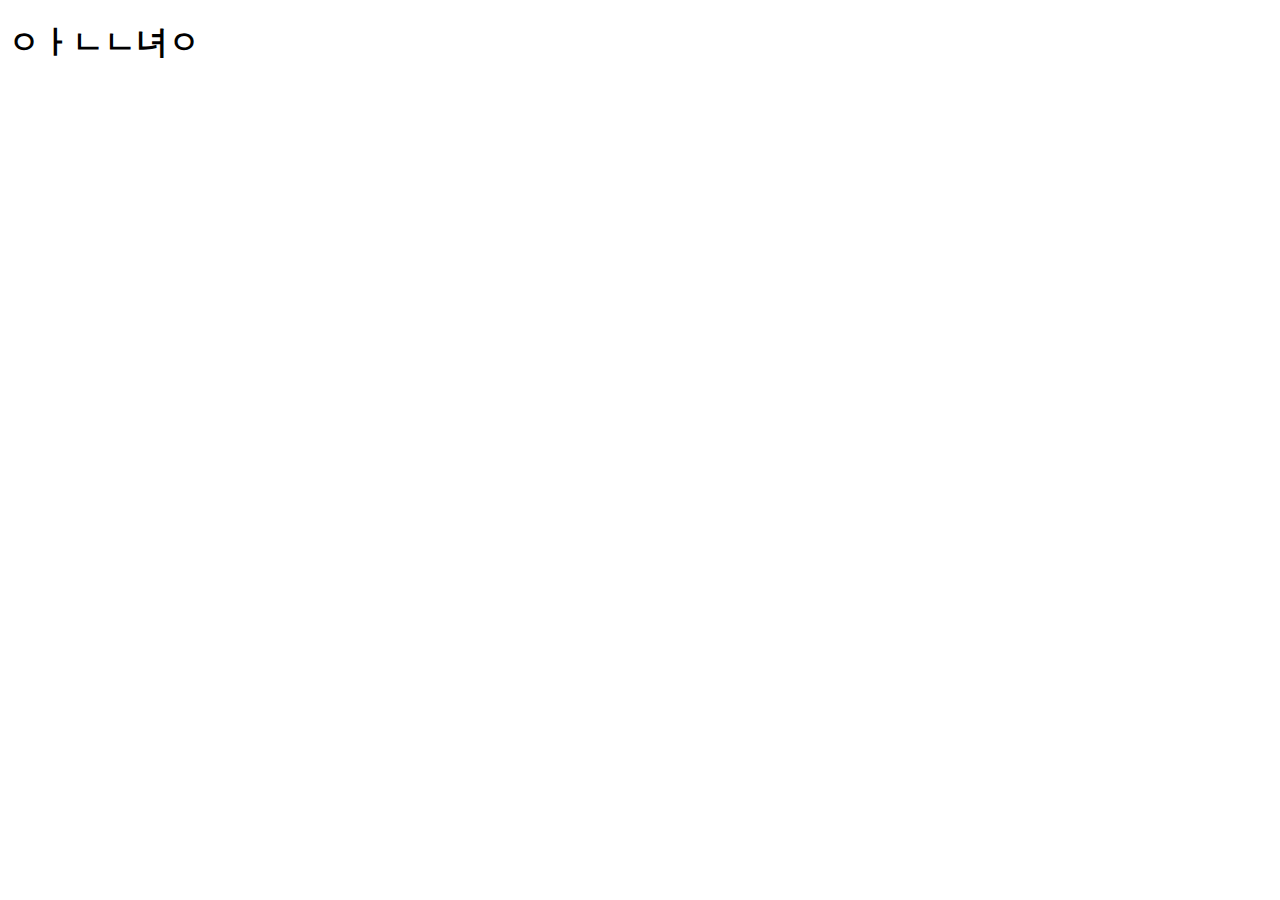
==== index.html @ 63dfe575 "페이지테스트" ====
<!DOCTYPE html>
<html lang="en">
<head>
    <meta charset="UTF-8">
    <meta http-equiv="X-UA-Compatible" content="IE=edge">
    <meta name="viewport" content="width=device-width, initial-scale=1.0">
    <title>Document</title>
</head>
<body>
    <h1>ㅇㅏㄴㄴ녀ㅇ</h1>
</body>
</html>
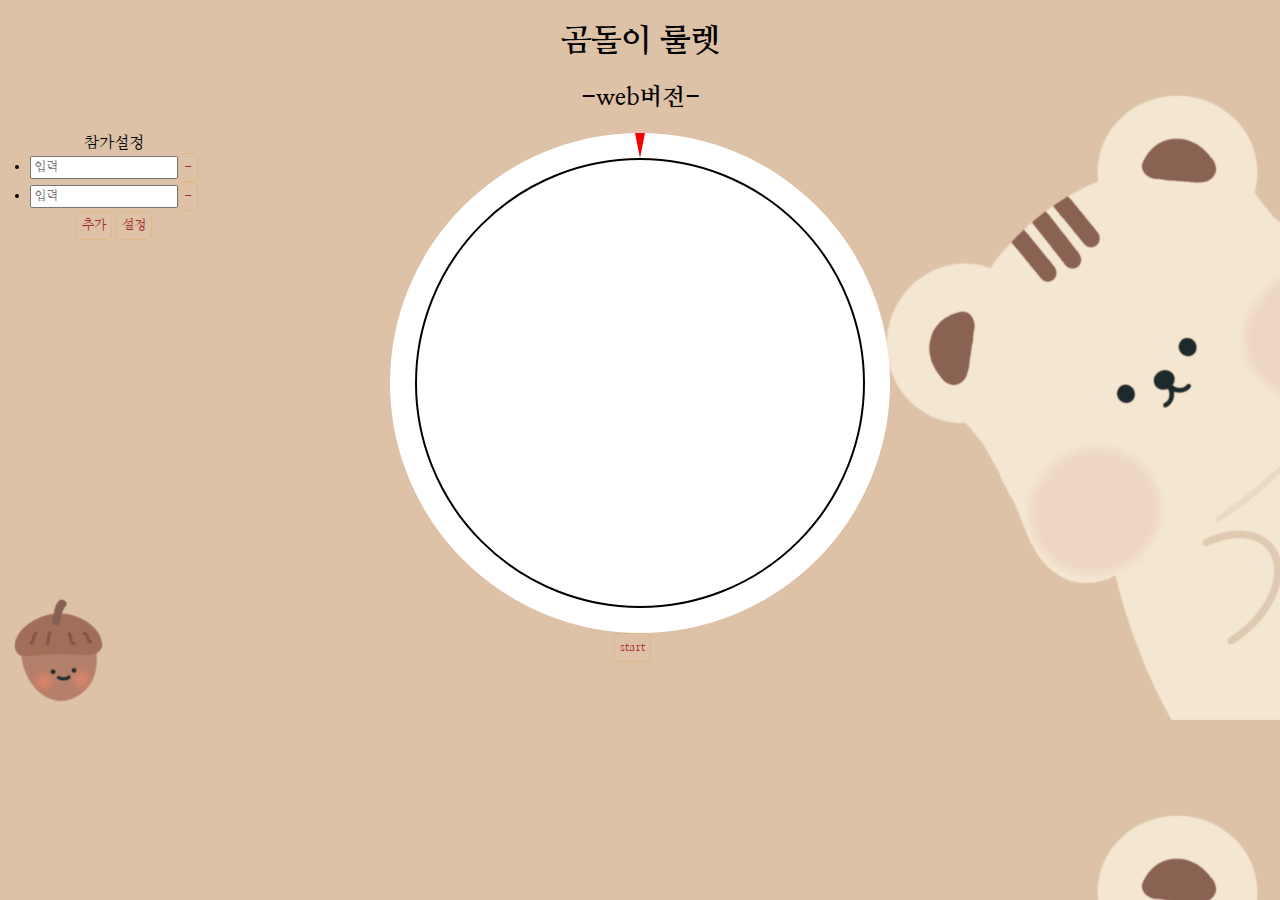
==== commit a3aae4cd: "폴더배치변경" ====
--- a/index.html
+++ b/index.html
@@ -4,9 +4,219 @@
     <meta charset="UTF-8">
     <meta http-equiv="X-UA-Compatible" content="IE=edge">
     <meta name="viewport" content="width=device-width, initial-scale=1.0">
-    <title>Document</title>
+    <title>룰렛</title>
+    <link rel="preconnect" href="https://fonts.googleapis.com">
+    <link rel="preconnect" href="https://fonts.gstatic.com" crossorigin>
+    <link href="https://fonts.googleapis.com/css2?family=Nanum+Myeongjo&display=swap" rel="stylesheet">
+    <style>
+        @import url('https://fonts.googleapis.com/css2?family=Nanum+Myeongjo&display=swap');
+        *{
+            font-family: 'Nanum Myeongjo', serif;
+        }
+        html,body{
+            margin: 0;
+            padding: 0;
+        }
+        #app{
+            text-align: center;
+        }
+        .roulette-outer{
+            position:relative; 
+
+            overflow: hidden;
+            width: 500px;
+            height: 500px;
+            font-size: 30px;
+            margin-left: auto;
+            margin-right: auto;
+            border-radius: 50%;
+            background-color: white;
+        }
+
+        .roulette-outer>.roulette{
+            position:absolute;
+            top: 5%;
+            left: 5%;
+            right: 5%;
+            bottom: 5%;
+            border: 2px solid black;
+            border-radius: 50%;
+            background-image:url('../img/gom.png');
+            background-Size : 150%;
+        }
+        .roulette-outer>.roulette-pin{
+            position:absolute;
+            left: 50%;
+            width: 0;
+            height: 0;
+            
+            margin-left: -5px;
+            border-style: solid;
+            border-width: 25px 5px 0 5px;
+            border-color: #f70000 transparent transparent transparent;
+        }
+        .roulette-outer>.roulette>.item-wrapper>.item{
+            position: absolute;
+            top: 0;
+            left: 0;
+            right: 0;
+            bottom: 0;
+
+            padding-top: 10%;
+            text-align: center;
+            display: flex;
+            justify-content: center;
+        }
+
+        .roulette-outer>.roulette>.line-wrapper>.line{
+            position:absolute;
+            top:0;
+            bottom: 50%;
+            width: 2px;
+            left: 50%;
+            margin-left: -1px;
+            background: black;
+            transform-origin: bottom;
+        }
+        .but{
+            border: 1px solid burlywood;
+            background-color: rgba(0,0,0,0);
+            color: brown;
+            padding: 5px;
+            border-radius: 5px;
+        }
+        .but:hover{
+            color:white;
+            background-color: burlywood;
+        }
+        #input_Participation{
+            position:absolute;
+            margin-left: 30px;
+        }
+        #result{
+            position:absolute;
+            right: 30px;
+            color: rgb(89, 79, 66);
+        }
+    </style>
 </head>
-<body>
-    <h1>ㅇㅏㄴㄴ녀ㅇ</h1>
+<body style="background-image:url('../img/gomdol.png');background-Size : 100%">
+    <div id="app">
+        <h1>곰돌이 룰렛</h1>
+        <h2>-web버전-</h2>
+        <div id="input_Participation">참가설정
+            <div id="input_area">
+                <li><input placeholder="입력" class="participation"><button class="but" onclick="inputMinus(this)">-</button></li>
+                <li><input placeholder="입력" class="participation"><button class="but" onclick="inputMinus(this)">-</button></li>
+            </div>
+            <button class="but" onclick="Additional()">추가</button>
+            <button class="but" onclick="Insertion()">설정</button>
+        </div>
+        <div id="result" style="display:none">당첨 결과
+        </div>
+        <div class="roulette-outer">
+            <div class="roulette-pin" id="roulette-pin"></div>
+            <div class="roulette" id="roulette">
+                <!-- 값 영역 -->
+                <div class="item-wrapper" id="room">
+                </div>
+                <!-- 선 영역 -->
+                <div class="line-wrapper" id="line">
+                </div>
+            </div>
+        </div>
+    </div>
+    <div id="but" style="margin-left:48%;">
+        <button onclick=start() id="start" class="but">start</button>
+        <button onclick=retry() id="retry" style="display:none" class="but">retry</button> 
+    </div>
+    <script>
+        let participation = document.getElementsByClassName("participation");
+        let roulette = document.getElementById("roulette");
+        let items=[];
+        let degNum = [];
+        let res = [];
+        function Insertion(){
+            for(let i=0;participation.length>i;i++){
+                if(participation[i].value==null||participation[i].value==''){
+                    alert('참가내용을 입력해주세요');
+                    return;
+                }
+            }
+            let numbers = 360/participation.length;
+            let tagArea = document.getElementById("room");
+            let lineArea = document.getElementById("line");
+            if(tagArea!=""){
+                tagArea.innerHTML="";
+                lineArea.innerHTML="";
+            }
+            for(let i=0;i<participation.length;i++){
+                let participants = i+1;
+                let Num = numbers*participants;
+                let lineNum = Num-(numbers/2);
+                var f_color = "#"+(parseInt(Math.random()*0xffffff)).toString(16);
+                tagArea.innerHTML+="<div class='item' style='color:"+f_color+";transform: rotate("+Num+"deg);'>"+participation[i].value+"</div>";
+                lineArea.innerHTML+="<div class='line' style='transform: rotate("+lineNum+"deg);'></div>"
+                degNum[i]= Num;
+                items[i]= participation[i].value;
+            }
+        }
+        function inputMinus(e){
+            if(participation.length<=2){
+                alert('두개이상의 선택지를 입력해야합니다');
+                return;
+            }else{
+                e.closest('li').remove();
+            }
+        }
+        
+        function Additional(){
+            let participantsVal = [];
+            let inputArea = document.getElementById("input_area");
+            for(let i=0;participation.length>i;i++){
+                if(participation[i].value!=null || participation[i].value!=''){
+                    participantsVal[i] = participation[i].value;
+                }
+            }
+            inputArea.innerHTML += '<li><input placeholder="입력" class="participation"><button class="but" onclick="inputMinus(this)">-</button></li>';
+            for(let i=0;participation.length-1>i;i++){
+                participation[i].value = participantsVal[i];
+            }
+        }
+        let spin = 0;
+        function start(){
+            if(items.length<2){
+                alert("참가설정후 시작해주세요");
+                return;
+            }
+            let ran = Math.floor(Math.random()*360);
+            spin += ran - 2160 ;
+            roulette.style.transition= "transform 5s ease-in-out";
+            roulette.style.transform="rotate("+spin+"deg)";
+            let goalNumber = Math.abs(ran - 360);
+            let closestNumber = degNum.reduce(function (prev, curr) {
+                return (Math.abs(curr - goalNumber) <= Math.abs(prev - goalNumber) ? curr : prev);
+            });
+            let number = Number(degNum.findIndex(e=> e === closestNumber));
+            document.getElementById("start").style.display ='none';		
+            degNum = degNum.map(x=>(x-goalNumber)).map(x=>x>0 ? x : 360+x);
+            setTimeout(() => {
+                result(items[number]);
+            }, 5000);
+            
+        }
+        function retry(){
+            document.getElementById("start").style.display ='block';		
+            document.getElementById("retry").style.display ='none';
+        }
+        
+        function result(result){
+            document.getElementById("retry").style.display ='block';
+            document.getElementById("result").style.display ='block';
+            document.getElementById("result").innerHTML+='<li class="res">'+result+'</li>';
+            
+        }
+        
+    </script>
 </body>
 </html>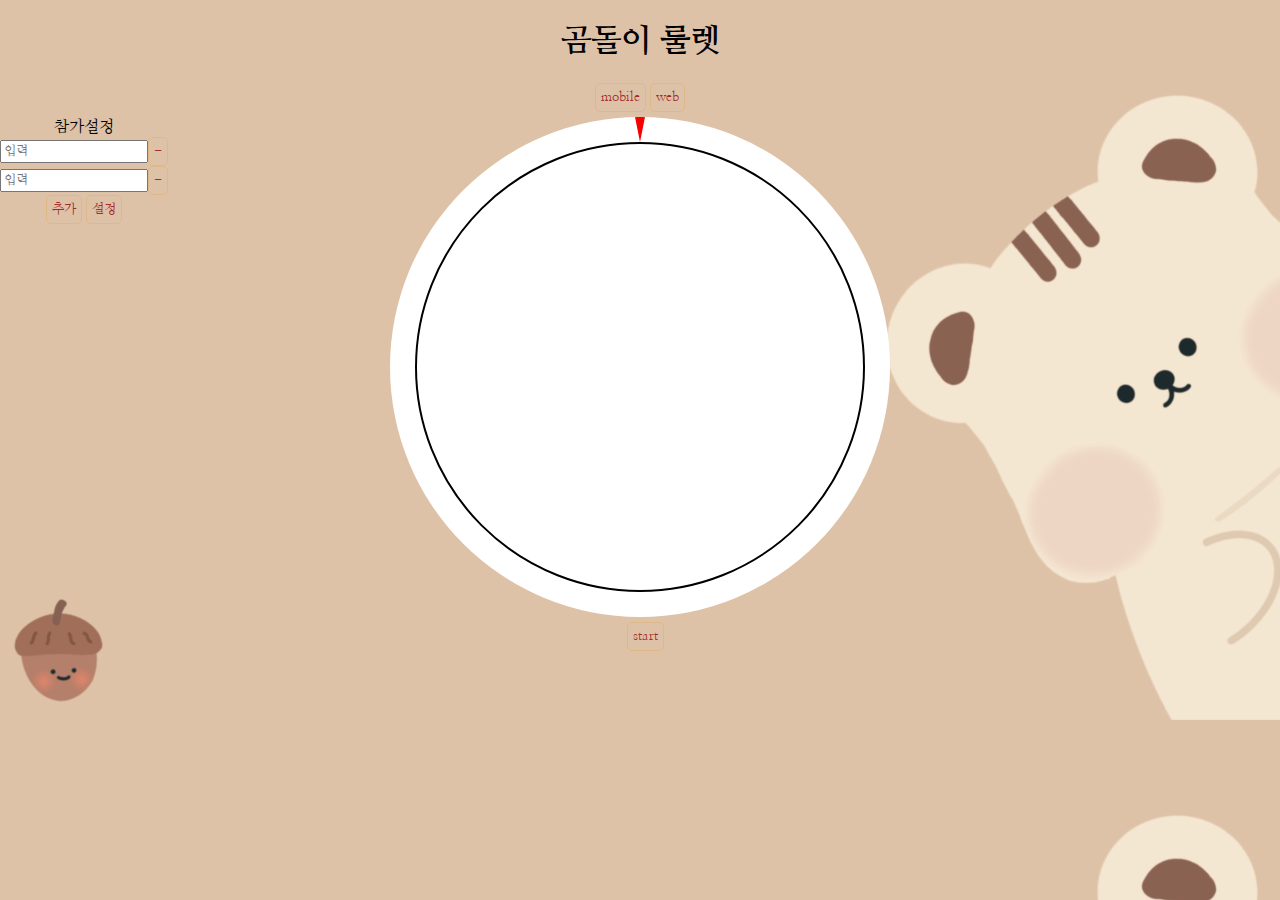
==== commit c5195210: "모바일" ====
--- a/index.html
+++ b/index.html
@@ -41,7 +41,7 @@
             bottom: 5%;
             border: 2px solid black;
             border-radius: 50%;
-            background-image:url('../img/gom.png');
+            background-image:url('img/gom.png');
             background-Size : 150%;
         }
         .roulette-outer>.roulette-pin{
@@ -90,20 +90,21 @@
             background-color: burlywood;
         }
         #input_Participation{
-            position:absolute;
-            margin-left: 30px;
+            position: absolute;
+            margin-bottom: 10px;
         }
         #result{
-            position:absolute;
+            position: absolute;
             right: 30px;
             color: rgb(89, 79, 66);
         }
     </style>
 </head>
-<body style="background-image:url('../img/gomdol.png');background-Size : 100%">
+<body style="background-image:url('img/gomdol.png');background-Size : 100%">
     <div id="app">
         <h1>곰돌이 룰렛</h1>
-        <h2>-web버전-</h2>
+        <button class="but" onclick="modeChange(`mobile`)" value="mobile">mobile</button>
+        <button class="but" onclick="modeChange(`web`)" value="web" style="margin-bottom: 5px;">web</button>
         <div id="input_Participation">참가설정
             <div id="input_area">
                 <li><input placeholder="입력" class="participation"><button class="but" onclick="inputMinus(this)">-</button></li>
@@ -112,9 +113,9 @@
             <button class="but" onclick="Additional()">추가</button>
             <button class="but" onclick="Insertion()">설정</button>
         </div>
-        <div id="result" style="display:none">당첨 결과
-        </div>
-        <div class="roulette-outer">
+        <!-- <div id="result" style="display:none">당첨 결과
+        </div> -->
+        <div class="roulette-outer" id="roulette-outer">
             <div class="roulette-pin" id="roulette-pin"></div>
             <div class="roulette" id="roulette">
                 <!-- 값 영역 -->
@@ -126,16 +127,18 @@
             </div>
         </div>
     </div>
-    <div id="but" style="margin-left:48%;">
+    <div id="but" style="margin-left:49%;margin-top: 5px;">
         <button onclick=start() id="start" class="but">start</button>
         <button onclick=retry() id="retry" style="display:none" class="but">retry</button> 
     </div>
+    
     <script>
         let participation = document.getElementsByClassName("participation");
         let roulette = document.getElementById("roulette");
         let items=[];
         let degNum = [];
         let res = [];
+        let inputArea = document.getElementById("input_area");
         function Insertion(){
             for(let i=0;participation.length>i;i++){
                 if(participation[i].value==null||participation[i].value==''){
@@ -172,7 +175,6 @@
         
         function Additional(){
             let participantsVal = [];
-            let inputArea = document.getElementById("input_area");
             for(let i=0;participation.length>i;i++){
                 if(participation[i].value!=null || participation[i].value!=''){
                     participantsVal[i] = participation[i].value;
@@ -202,6 +204,7 @@
             degNum = degNum.map(x=>(x-goalNumber)).map(x=>x>0 ? x : 360+x);
             setTimeout(() => {
                 result(items[number]);
+                alert("당첨 : "+items[number])
             }, 5000);
             
         }
@@ -212,11 +215,29 @@
         
         function result(result){
             document.getElementById("retry").style.display ='block';
-            document.getElementById("result").style.display ='block';
-            document.getElementById("result").innerHTML+='<li class="res">'+result+'</li>';
+            // document.getElementById("result").style.display ='block';
+            // document.getElementById("result").innerHTML+='<li class="res">'+result+'</li>';
+        }
+        function modeChange(value){
+            console.log(value);
+            if(value=="mobile"){
+                // document.getElementById("result").style.position='static';
+                // document.getElementById("result").style.left='30px';
+                document.getElementById("input_Participation").style.position='static';
+                document.getElementById("input_Participation").style.marginLeft='auto';
+                document.getElementById("but").style.marginLeft='45%';
+                document.getElementById("roulette-outer").style.height='350px';
+                document.getElementById("roulette-outer").style.width='350px';
+            }else{
+                // document.getElementById("result").style.position='absolute';
+                // document.getElementById("result").style.left=null;
+                document.getElementById("input_Participation").style.position='absolute';
+                document.getElementById("but").style.marginLeft='49%';
+                document.getElementById("roulette-outer").style.height='500px';
+                document.getElementById("roulette-outer").style.width='500px';
+            }
             
         }
-        
     </script>
 </body>
 </html>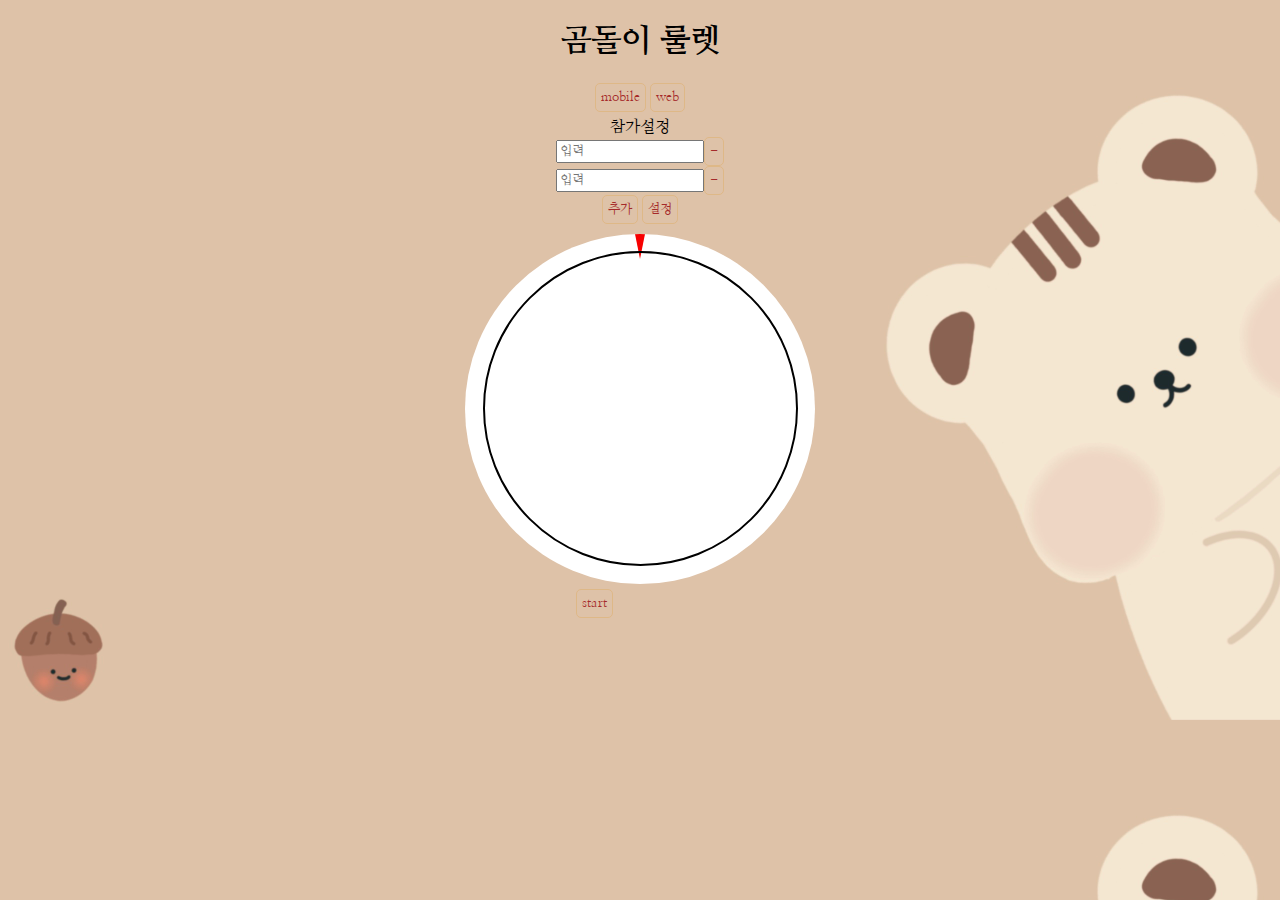
==== commit fb37bacf: "게임재설정버그수정" ====
--- a/index.html
+++ b/index.html
@@ -24,8 +24,8 @@
             position:relative; 
 
             overflow: hidden;
-            width: 500px;
-            height: 500px;
+            width: 350px;
+            height: 350px;
             font-size: 30px;
             margin-left: auto;
             margin-right: auto;
@@ -104,8 +104,8 @@
     <div id="app">
         <h1>곰돌이 룰렛</h1>
         <button class="but" onclick="modeChange(`mobile`)" value="mobile">mobile</button>
-        <button class="but" onclick="modeChange(`web`)" value="web" style="margin-bottom: 5px;">web</button>
-        <div id="input_Participation">참가설정
+        <button class="but" onclick="modeChange(`web`)" value="web" style="margin-bottom: 5px;" id="change">web</button>
+        <div id="input_Participation" style="position: static; margin-left: auto;">참가설정
             <div id="input_area">
                 <li><input placeholder="입력" class="participation"><button class="but" onclick="inputMinus(this)">-</button></li>
                 <li><input placeholder="입력" class="participation"><button class="but" onclick="inputMinus(this)">-</button></li>
@@ -127,7 +127,7 @@
             </div>
         </div>
     </div>
-    <div id="but" style="margin-left:49%;margin-top: 5px;">
+    <div id="but" style="margin-left:45%;margin-top: 5px;">
         <button onclick=start() id="start" class="but">start</button>
         <button onclick=retry() id="retry" style="display:none" class="but">retry</button> 
     </div>
@@ -138,6 +138,7 @@
         let items=[];
         let degNum = [];
         let res = [];
+        let newSetting = false;
         let inputArea = document.getElementById("input_area");
         function Insertion(){
             for(let i=0;participation.length>i;i++){
@@ -145,6 +146,11 @@
                     alert('참가내용을 입력해주세요');
                     return;
                 }
+            }
+            if(newSetting){
+                roulette.style.transition= "transform 0s ease-in-out";
+                roulette.style.transform="rotate(0deg)";
+                newGame();
             }
             let numbers = 360/participation.length;
             let tagArea = document.getElementById("room");
@@ -163,6 +169,7 @@
                 degNum[i]= Num;
                 items[i]= participation[i].value;
             }
+            newSetting= true;
         }
         function inputMinus(e){
             if(participation.length<=2){
@@ -171,6 +178,10 @@
             }else{
                 e.closest('li').remove();
             }
+        }
+
+        function newGame(){
+            document.getElementById("room").innerHTML="";
         }
         
         function Additional(){
@@ -219,8 +230,16 @@
             // document.getElementById("result").innerHTML+='<li class="res">'+result+'</li>';
         }
         function modeChange(value){
-            console.log(value);
-            if(value=="mobile"){
+            if(value=="web"){
+                // document.getElementById("result").style.position='absolute';
+                // document.getElementById("result").style.left=null;
+                document.getElementById("input_Participation").style.position='absolute';
+                document.getElementById("input_Participation").style.marginLeft='8%';
+                document.getElementById("but").style.marginLeft='49%';
+                document.getElementById("roulette-outer").style.height='500px';
+                document.getElementById("roulette-outer").style.width='500px';
+                document.getElementById("change").style.marginBottom='30px';
+            }else{
                 // document.getElementById("result").style.position='static';
                 // document.getElementById("result").style.left='30px';
                 document.getElementById("input_Participation").style.position='static';
@@ -228,13 +247,6 @@
                 document.getElementById("but").style.marginLeft='45%';
                 document.getElementById("roulette-outer").style.height='350px';
                 document.getElementById("roulette-outer").style.width='350px';
-            }else{
-                // document.getElementById("result").style.position='absolute';
-                // document.getElementById("result").style.left=null;
-                document.getElementById("input_Participation").style.position='absolute';
-                document.getElementById("but").style.marginLeft='49%';
-                document.getElementById("roulette-outer").style.height='500px';
-                document.getElementById("roulette-outer").style.width='500px';
             }
             
         }
